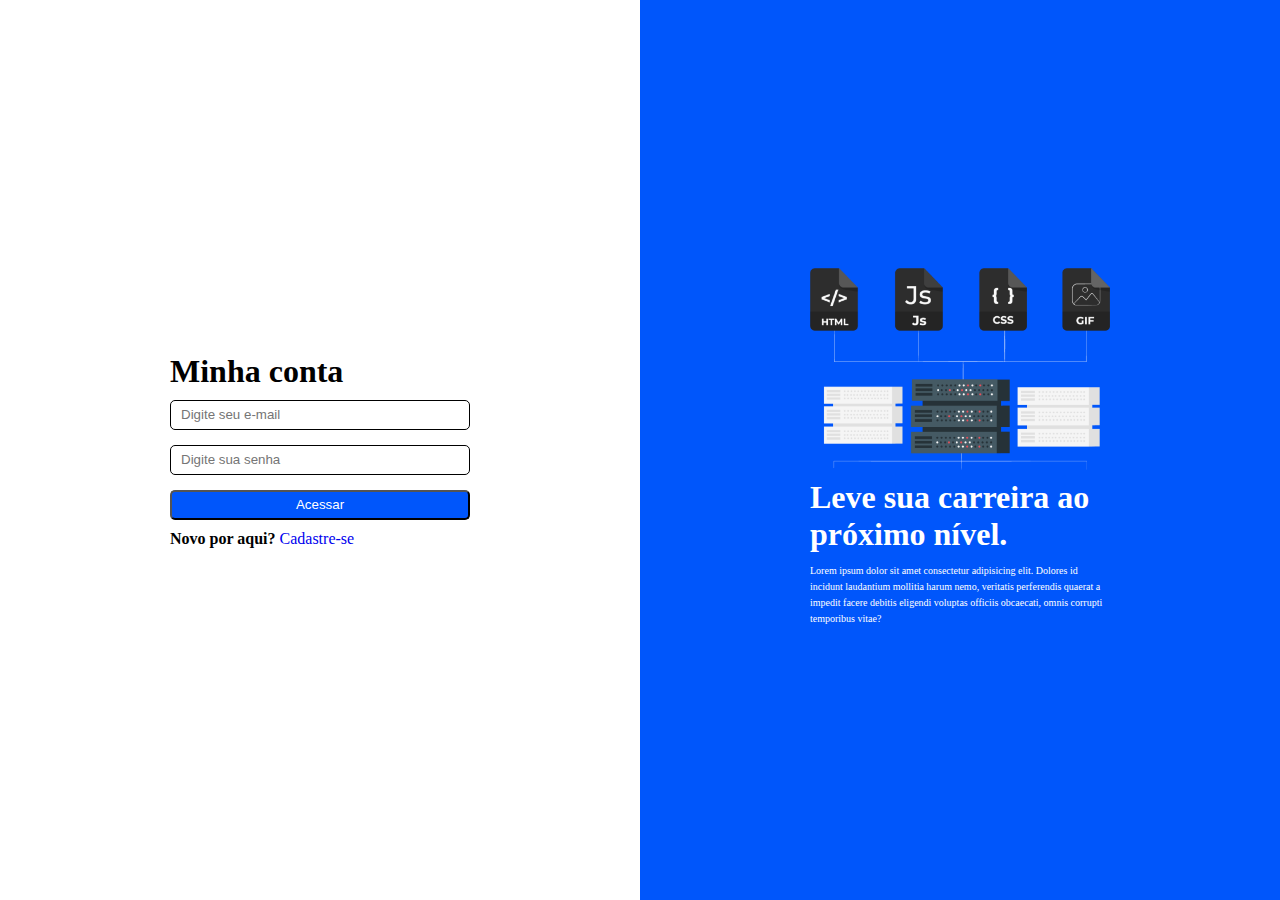
==== index.html @ 8294e688 "desafio login" ====
<!DOCTYPE html>
<html lang="pt-br">
<head>
    <meta charset="UTF-8">
    <meta name="viewport" content="width=device-width, initial-scale=1.0">
    <link rel="stylesheet" href="style.css">
    <title>Projeto Login</title>
</head>
<body>
    <main>
        <section class="left">
            <div class="name-box">
                <h1>Minha conta</h1>
            </div>
            <div class="account">
               <input 
               type="email"
               placeholder="Digite seu e-mail">

               <input 
                    type="password"
                    placeholder="Digite sua senha">

               <input 
                    type="submit" 
                    value="Acessar">
            </div>
            <div class="no-account">
                <span>Novo por aqui?</span>
                <a href="#">Cadastre-se</a>
            </div>

        </section>

        <section class="rigth">
            <div class="img-rigth">
               <img src="assets/info.png" alt="imagem de um servidor e tipos de linguagem de programação">
            </div>

            <div>
                <h1>Leve sua carreira ao próximo nível.</h1>
            </div>

            <div>
                <p>Lorem ipsum dolor sit amet consectetur adipisicing elit. Dolores id incidunt laudantium mollitia harum nemo, veritatis perferendis quaerat a impedit facere debitis eligendi voluptas officiis obcaecati, omnis corrupti temporibus vitae?</p>
            </div>


        </section>
    </main>
</body>
</html>
---- style.css ----
* {
    padding: 0;
    margin: 0;
    box-sizing: border-box;
    --white-1:#ffffff;
    --blue-1:#0056FB;
    --black-1:#000000;
}

main {
    width: 100vw;
    height: 100vh;
    display: flex;
}

/*  -------- INÍCIO LEFT -------- */

.left {
    width: 50%;
    background-color: var(--white-1);
    display: flex;
    flex-direction: column;
    align-items: center;
    justify-content: center;
}

.name-box {
    width: 300px; 
}
.account {
    display: flex;
    flex-direction: column;
    align-items: center;
    justify-content: center;
}

input[type="email"], input[type="password"] {
    border: 1px solid var(--black-1);
    width: 300px;
    height: 30px;
    margin-top: 10px;
    margin-bottom: 5px;
    padding: 10px;
    border-radius: 5px;
}

input[type="submit"] {
    width: 300px;
    height: 30px;
    margin-top: 10px;
    margin-bottom: 5px;
    border-radius: 5px;
    background-color: var(--blue-1);
    color: var(--white-1);
}

.no-account {
    width: 300px;
    margin-top: 5px;
}

.no-account span {
    font-weight: bold;
}

.no-account a {
    text-decoration: none;
}
   
/*  -------- FIM LEFT ----------- */


/*  -------- INÍCIO RIGTH ------- */
.rigth {
    width: 50%;
    background-color:var(--blue-1);
    display: flex;
    flex-direction: column;
    align-items: center;
    justify-content: center;
}

.img-rigth img{
    width: 300px;
}

.rigth div h1 {
    color: var(--white-1);
    font-size: 32px;    
    font-weight: bold;
    margin: 5px auto;
    width: 300px;
}


.rigth div p {
    color: var(--white-1);
    font-size: 10px;
    width: 300px;
    margin: 5px auto;
    line-height: 16px;
}
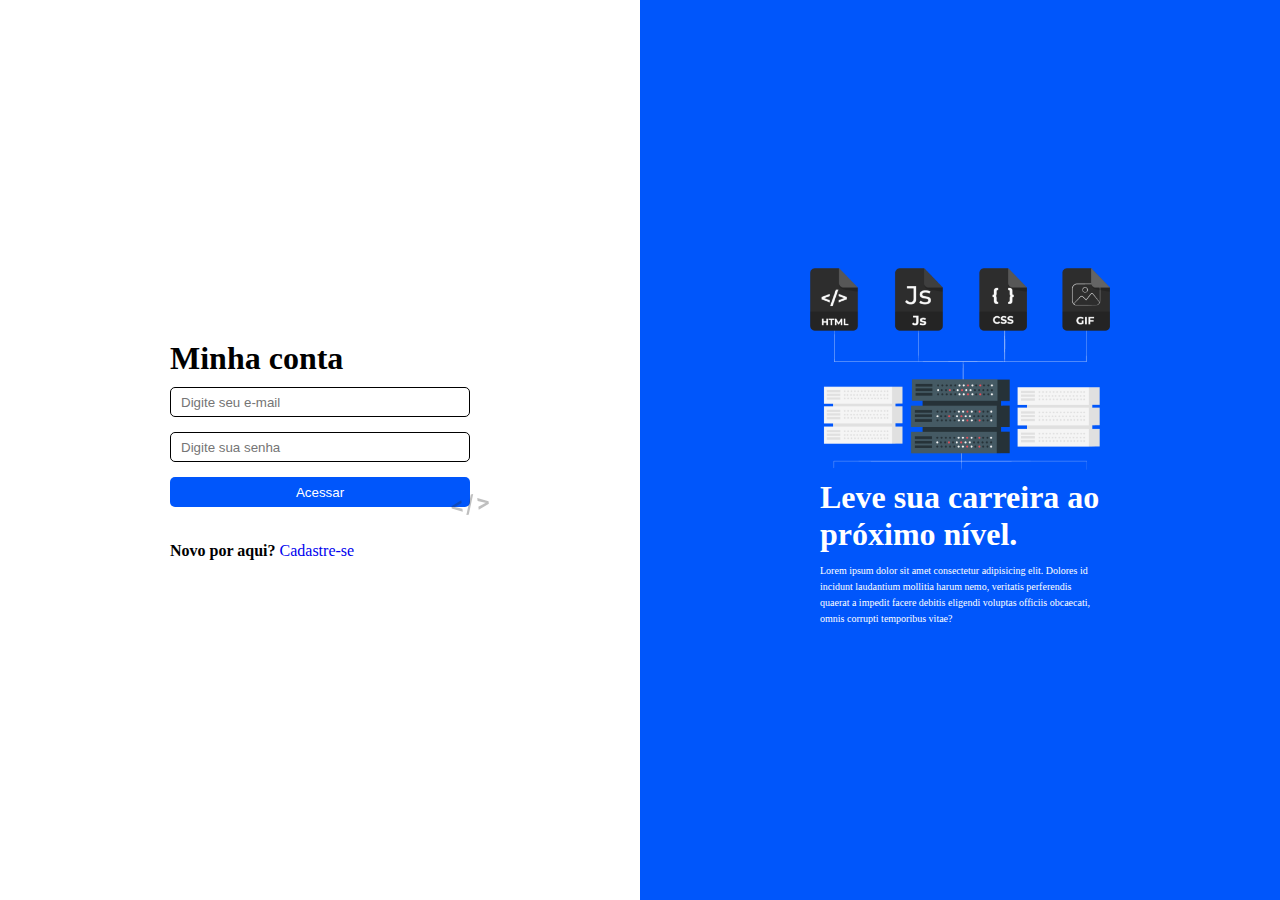
==== commit 25b897f2: "desafio" ====
--- a/index.html
+++ b/index.html
@@ -14,8 +14,8 @@
             </div>
             <div class="account">
                <input 
-               type="email"
-               placeholder="Digite seu e-mail">
+                    type="email"
+                    placeholder="Digite seu e-mail">
 
                <input 
                     type="password"
@@ -24,10 +24,11 @@
                <input 
                     type="submit" 
                     value="Acessar">
+                <img src="assets/code.svg" alt="icone do sujeito programador">
             </div>
             <div class="no-account">
                 <span>Novo por aqui?</span>
-                <a href="#">Cadastre-se</a>
+                <a href="nova-conta.html">Cadastre-se</a>
             </div>
 
         </section>
--- a/style.css
+++ b/style.css
@@ -11,12 +11,16 @@
     width: 100vw;
     height: 100vh;
     display: flex;
+    align-items: center;
+    justify-content: center;
+    margin: 0;
 }
 
 /*  -------- INÍCIO LEFT -------- */
 
 .left {
     width: 50%;
+    height: 100%;
     background-color: var(--white-1);
     display: flex;
     flex-direction: column;
@@ -32,6 +36,15 @@
     flex-direction: column;
     align-items: center;
     justify-content: center;
+}
+
+.account img {
+    width: 40px;
+    position: relative;
+    left: 50%;
+    bottom: 20px;
+    user-select: none;
+    opacity: 0.3;
 }
 
 input[type="email"], input[type="password"] {
@@ -52,6 +65,8 @@
     border-radius: 5px;
     background-color: var(--blue-1);
     color: var(--white-1);
+    cursor: pointer;
+    border: 0;
 }
 
 .no-account {
@@ -73,11 +88,13 @@
 /*  -------- INÍCIO RIGTH ------- */
 .rigth {
     width: 50%;
+    height: 100%;
     background-color:var(--blue-1);
     display: flex;
     flex-direction: column;
     align-items: center;
     justify-content: center;
+    margin: 0;
 }
 
 .img-rigth img{
@@ -89,14 +106,158 @@
     font-size: 32px;    
     font-weight: bold;
     margin: 5px auto;
-    width: 300px;
+    width: 280px;
 }
 
 
 .rigth div p {
     color: var(--white-1);
     font-size: 10px;
-    width: 300px;
+    width: 280px;
     margin: 5px auto;
     line-height: 16px;
-}+}
+
+/*  -------- FIM RIGTH ----------- */
+
+
+/*  -------- INÍCIO PAGINA NOVA CONTA ------- */
+
+input[type="text"] {
+    border: 1px solid var(--black-1);
+    width: 300px;
+    height: 30px;
+    margin-top: 10px;
+    margin-bottom: 5px;
+    padding: 10px;
+    border-radius: 5px;
+}
+
+.checkbox-accepted {
+    display: flex;
+    margin-top: 5px;
+    width: 300px;
+}
+
+.checkbox-accepted span {
+    padding: 5px;
+}
+
+/* ----- MEDIA QUERIES ----- */
+
+@media (max-width: 750px) {
+
+    /* ---- INÍCIO PAGINA INDEX ----*/
+
+    main {
+        height: 200vh;
+        flex-direction: column;
+    }
+
+    .left  {
+        width: 100vw;
+        height: 100vh; 
+    }
+
+    .name-box {
+        width: 400px;
+    }
+ 
+    input[type="email"], input[type="password"], 
+    input[type="submit"] {
+        width: 400px;
+    }
+
+    .no-account {
+        width: 400px;
+        margin-bottom: 20px;
+    }
+
+    .rigth {
+       width: 100vw;
+       height: 100vh;
+    }
+
+    .img-rigth img{
+        width: 350px;
+        margin: 0 auto;
+    }
+    
+    .rigth div h1 {
+        color: var(--white-1);
+        font-size: 32px;    
+        font-weight: bold;
+        margin: 5px auto;
+        width: 280px;
+    }
+    
+    .rigth div p {
+        color: var(--white-1);
+        font-size: 10px;
+        width: 280px;
+        margin: 5px auto;
+        line-height: 16px;
+    }
+
+    /* ---- FIM PAGINA INDEX ----*/
+
+    /* ---- INÍCIO PAGINA NOVA-CONTA ----*/
+
+    input[type="text"] {
+        width: 400px;
+    }
+
+    .checkbox-accepted {
+        width: 400px;
+    }
+      
+/* ---- FIM PAGINA NOVA-CONTA ----*/
+}
+
+@media (max-width:500px){
+
+    /* ---- INÍCIO PAGINA INDEX ----*/
+    
+    .name-box {
+        width: 250px;
+    }
+ 
+    input[type="email"], input[type="password"], 
+    input[type="submit"] {
+        width: 250px;
+    }
+
+    .no-account {
+        width: 250px;
+    }
+
+    .img-rigth img{
+        width: 350px;
+    }
+    
+    .rigth div h1 {
+      width: 320px;
+    }
+
+    .rigth div p {
+        width: 320px;
+        margin-top: 20px;
+    }
+ 
+    /* ---- FIM PAGINA INDEX ----*/
+
+     /* ---- INÍCIO PAGINA NOVA-CONTA ----*/
+
+    input[type="text"] {
+        width: 250px;
+    }
+
+    .checkbox-accepted {
+        width: 250px;
+    }
+
+    /* ---- INÍCIO PAGINA NOVA-CONTA ----*/
+}
+
+    
+
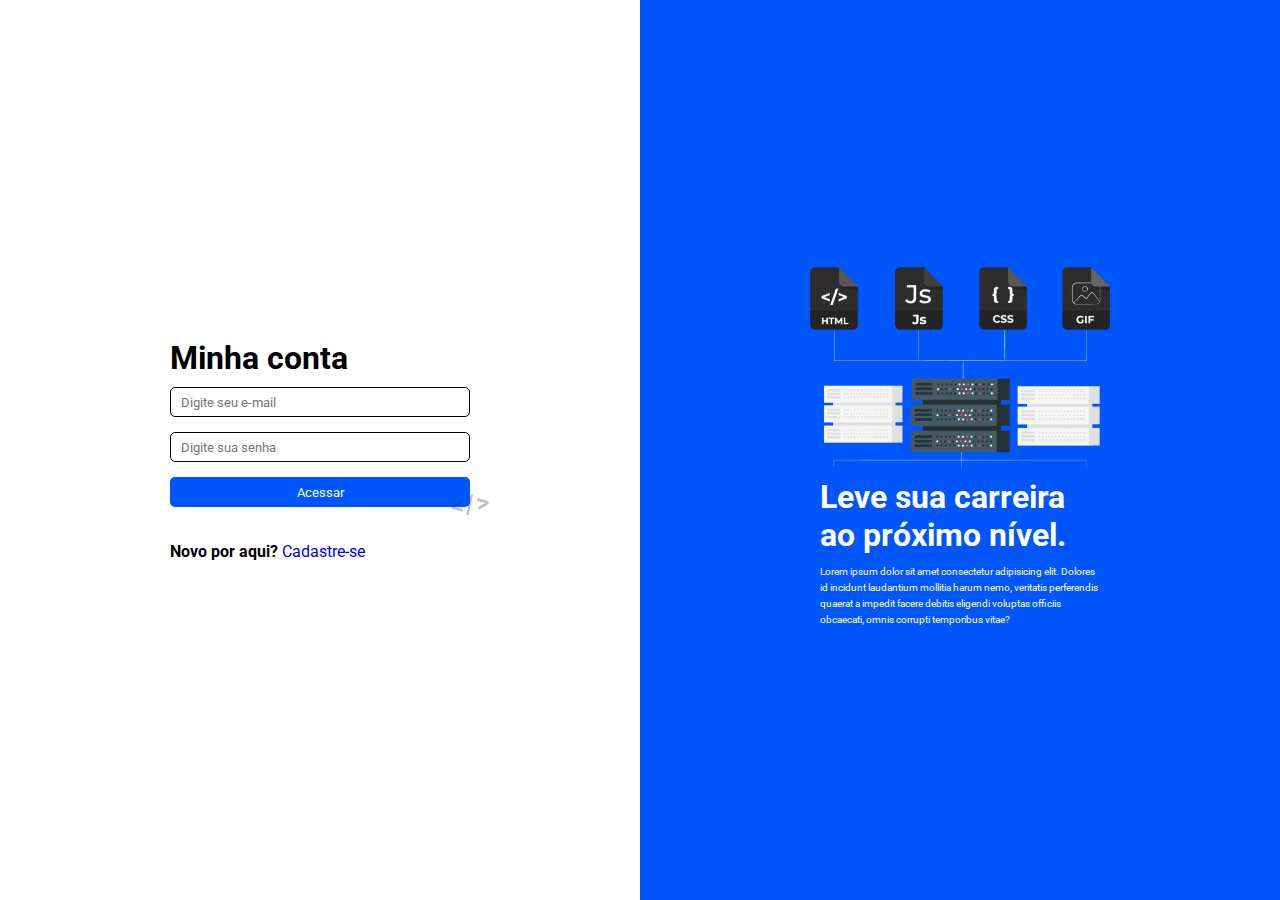
==== commit 48c10d81: "projeot login" ====
--- a/index.html
+++ b/index.html
@@ -3,6 +3,9 @@
 <head>
     <meta charset="UTF-8">
     <meta name="viewport" content="width=device-width, initial-scale=1.0">
+    <link rel="preconnect" href="https://fonts.googleapis.com">
+    <link rel="preconnect" href="https://fonts.gstatic.com" crossorigin>
+    <link href="https://fonts.googleapis.com/css2?family=Roboto:ital,wght@0,100..900;1,100..900&display=swap" rel="stylesheet"> 
     <link rel="stylesheet" href="style.css">
     <title>Projeto Login</title>
 </head>
--- a/style.css
+++ b/style.css
@@ -2,8 +2,10 @@
     padding: 0;
     margin: 0;
     box-sizing: border-box;
+    font-family: "Roboto", serif;
     --white-1:#ffffff;
     --blue-1:#0056FB;
+    --blue-2:#518dfb;
     --black-1:#000000;
 }
 
@@ -67,6 +69,11 @@
     color: var(--white-1);
     cursor: pointer;
     border: 0;
+    transition: 0.5s;    
+}
+
+input[type="submit"]:hover {
+    background-color:var(--blue-2);
 }
 
 .no-account {
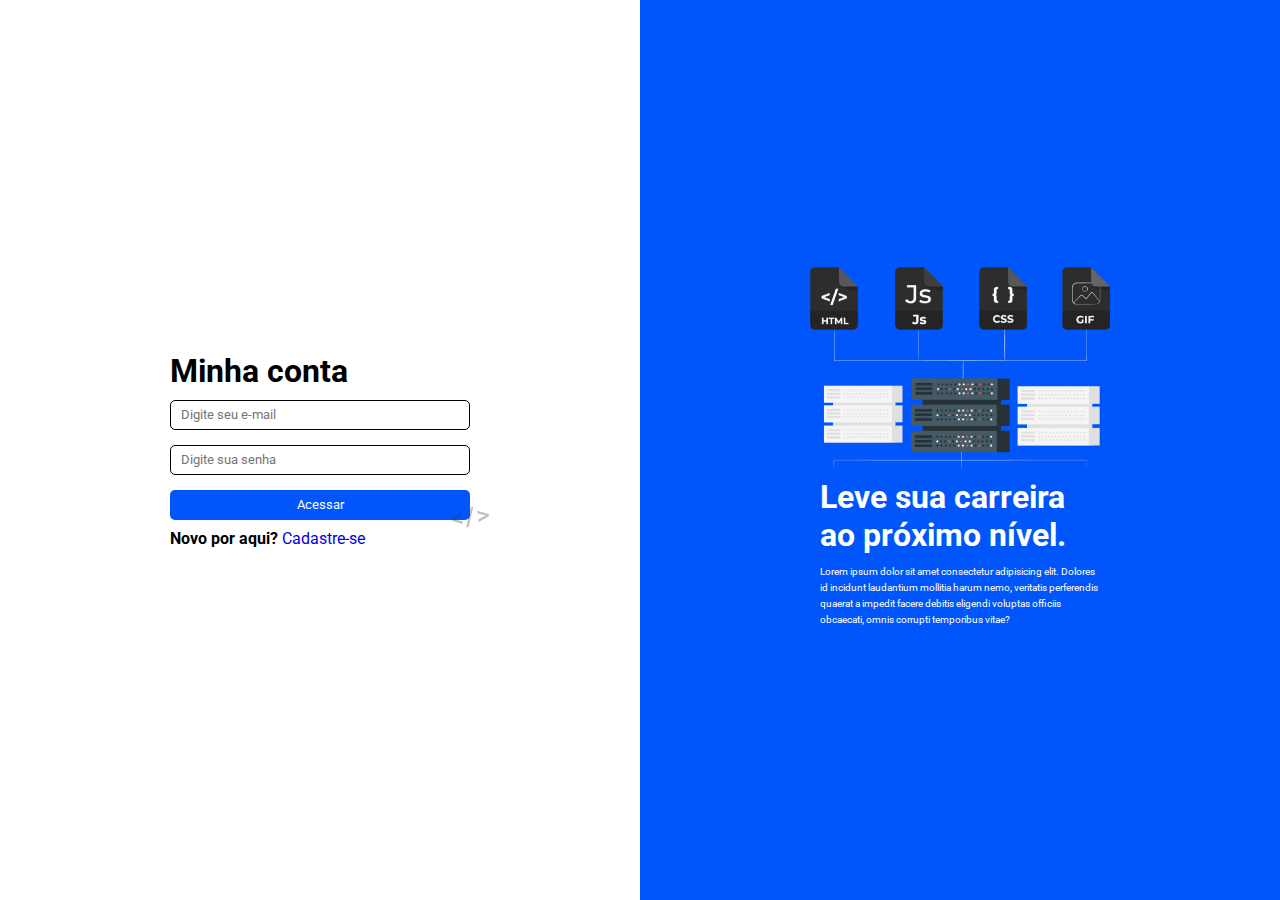
==== commit 10eaa04a: "u" ====
--- a/index.html
+++ b/index.html
@@ -48,8 +48,6 @@
             <div>
                 <p>Lorem ipsum dolor sit amet consectetur adipisicing elit. Dolores id incidunt laudantium mollitia harum nemo, veritatis perferendis quaerat a impedit facere debitis eligendi voluptas officiis obcaecati, omnis corrupti temporibus vitae?</p>
             </div>
-
-
         </section>
     </main>
 </body>
--- a/style.css
+++ b/style.css
@@ -9,13 +9,17 @@
     --black-1:#000000;
 }
 
-main {
+body {
     width: 100vw;
     height: 100vh;
-    display: flex;
-    align-items: center;
-    justify-content: center;
-    margin: 0;
+}
+
+main {
+    width: 100%;
+    height: 100%;
+    display: flex;
+    align-items: center;
+    justify-content: center;
 }
 
 /*  -------- INÍCIO LEFT -------- */
@@ -78,7 +82,7 @@
 
 .no-account {
     width: 300px;
-    margin-top: 5px;
+    margin-top: -20px;
 }
 
 .no-account span {
